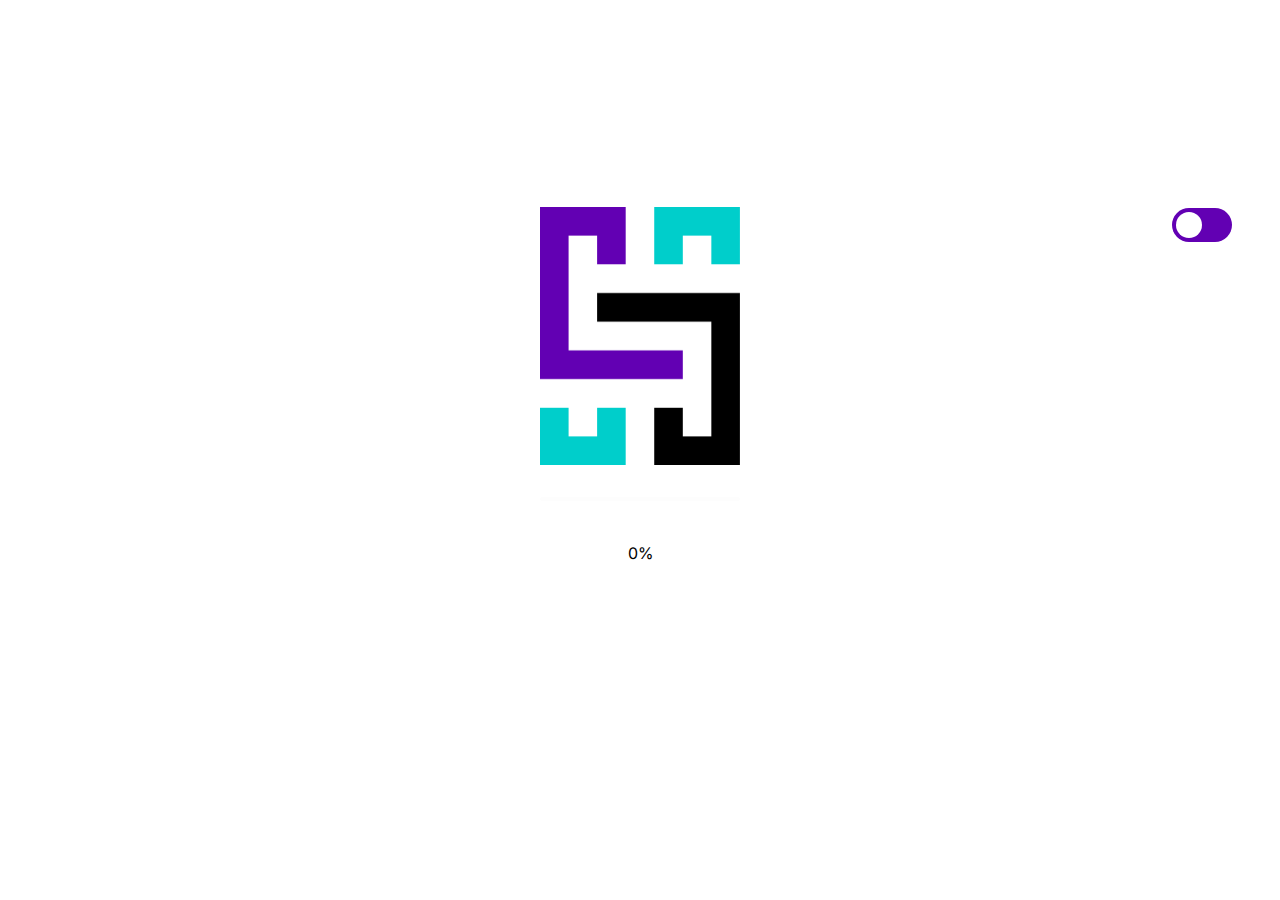
==== index.html @ 6ef41e82 "Initial commit" ====
<!DOCTYPE html>
<html lang="en">
<head>
    <meta charset="UTF-8">
    <meta name="viewport" content="width=device-width, initial-scale=1.0">
    <meta name="description" content="Hughes Creative Studio - Design. Develop. Deliver.">
    <meta name="theme-color" content="#FFFFFF">

    <!-- Favicon -->
    <link rel="icon" type="image/png" sizes="16x16" href="assets/favicon-16x16.png">
    <link rel="icon" type="image/png" sizes="32x32" href="assets/favicon-32x32.png">
    <link rel="icon" type="image/png" sizes="192x192" href="assets/android-chrome-192x192.png">
    <link rel="icon" type="image/png" sizes="512x512" href="assets/android-chrome-512x512.png">
    <link rel="apple-touch-icon" sizes="180x180" href="assets/apple-touch-icon.png">

    <!-- Fonts -->
    <link rel="preconnect" href="https://fonts.googleapis.com">
    <link rel="preconnect" href="https://fonts.gstatic.com" crossorigin>
    <link href="https://fonts.googleapis.com/css2?family=Inter:ital,wght@0,100..900;1,100..900&display=swap" rel="stylesheet">
    <link href="https://fonts.cdnfonts.com/css/modera" rel="stylesheet">
    
    <!-- Customization -->
    <link rel="stylesheet" href="css/styles.css">
    <title>Hughes Creative Studio</title>
    <script src="js/script.js" defer></script>
</head>
<body>
    <div class="theme-toggle">
        <label class="theme-switch">
            <input type="checkbox">
            <span class="slider"></span>
        </label>
    </div>
    
    <div class="loader-container">
        <div class="loader-content">
            <img src="assets/images/hcs-logos/loader-logo-light.svg" alt="Hughes Creative Studio" class="logo-light">
            <img src="assets/images/hcs-logos/loader-logo-dark.svg" alt="Hughes Creative Studio" class="logo-dark">
            <div class="progress-bar">
                <div class="progress"></div>
            </div>
            <span class="percentage">0%</span>
            <h1 class="welcome-text hidden">welcome</h1>
        </div>
    </div>
</body>
</html>
---- css/styles.css ----
@import url('https://fonts.googleapis.com/css2?family=Inter:ital,opsz,wght@0,14..32,100..900;1,14..32,100..900&display=swap');
@import url('https://fonts.cdnfonts.com/css/modera');

/* =================
   Custom Properties   
   ================= */
:root {
    /* Colors */
    --clr-primary: #6200b3;    /* Purple */
    --clr-secondary: #00cecb;  /* Turquoise */
    --clr-dark: #000000;       /* Black */
    --clr-light: #EBEBEB;      /* Light gray */
    --clr-white: #FFFFFF;      /* White */

    /* RGB versions for opacity/transparency */
    --clr-primary-rgb: 98, 0, 179;
    --clr-secondary-rgb: 0, 206, 203;
    --clr-dark-rgb: 0, 0, 0;
    --clr-light-rgb: 235, 235, 235;
    --clr-white-rgb: 255, 255, 255;

    /* Font sizes - using clamp for responsive scaling */
    --fs-900: clamp(2.5rem, 5vw + 1rem, 4rem);
    --fs-800: clamp(2rem, 4vw + 1rem, 3.5rem);
    --fs-700: clamp(1.75rem, 3vw + 1rem, 3rem);
    --fs-600: clamp(1.5rem, 2vw + 1rem, 2.5rem);
    --fs-500: 1.25rem;
    --fs-400: 1rem;
    --fs-300: 0.875rem;
    --fs-200: 0.75rem;

    /* Font families */
    --ff-primary: "Inter", sans-serif;
    --ff-secondary: "Modera", sans-serif;

    /* Spacing */
    --spacing-xs: 0.25rem;
    --spacing-sm: 0.5rem;
    --spacing-md: 1rem;
    --spacing-lg: 2rem;
    --spacing-xl: 4rem;
}

/* =================
   Reset               
   ================= */

/* Box sizing reset */
*,
*::before,
*::after {
    box-sizing: border-box;
    margin: 0;
    padding: 0;
}

/* Reset margins */
body,
h1,
h2,
h3,
h4,
h5,
h6,
p,
figure,
picture {
    margin: 0;
}

/* Reset headings and paragraph */
h1,
h2,
h3,
h4,
h5,
h6,
p {
    font-weight: 400;
}

/* Make images easier to work with */
img,
picture {
    max-width: 100%;
    display: block;
}

/* Form elements inherit fonts */
input,
button,
textarea,
select {
    font: inherit;
    border: none;
    outline: none;
}

/* Reset links */
a {
    color: inherit;
    text-decoration: none;
}

/* Reset lists */
ul,
ol {
    list-style: none;
    padding: 0;
    margin: 0;
}

/* Base body styles */
body {
    font-family: var(--ff-primary);
    font-size: var(--fs-400);
    line-height: 1.5;
    min-height: 100vh;
    background-color: var(--clr-dark);
    color: var(--clr-white);
    overflow-x: hidden;
}

/* Accessibility - Reduce motion */
@media (prefers-reduced-motion: reduce) {
    *,
    *::before,
    *::after {
        animation-duration: 0.01ms !important;
        animation-iteration-count: 1 !important;
        transition-duration: 0.01ms !important;
        scroll-behavior: auto !important;
    }
}

/* =================
   Utility Classes     
   ================= */

/* Display utilities */
.d-block { display: block; }
.d-none { display: none; }
.d-flex { display: flex; }
.d-grid { display: grid; }

/* Flex utilities */
.flex {
    display: flex;
    gap: var(--gap, 1rem);
}

.flex-column { flex-direction: column; }
.items-center { align-items: center; }
.justify-center { justify-content: center; }

/* Grid utilities */
.grid {
    display: grid;
    gap: var(--gap, 1rem);
}

/* Container */
.container {
    width: 90%;
    max-width: 1200px;
    margin-inline: auto;
    padding-inline: 2em;
}

/* Text alignment */
.text-center { text-align: center; }
.text-left { text-align: left; }
.text-right { text-align: right; }

/* Text transform */
.uppercase { text-transform: uppercase; }
.lowercase { text-transform: lowercase; }
.capitalize { text-transform: capitalize; }

/* Visibility */
.hidden {
    opacity: 0;
    visibility: hidden;
}

.visible {
    opacity: 1;
    visibility: visible;
}

/* Screen reader only */
.sr-only {
    position: absolute;
    width: 1px;
    height: 1px;
    padding: 0;
    margin: -1px;
    overflow: hidden;
    clip: rect(0, 0, 0, 0);
    white-space: nowrap;
    border: 0;
}

/* Typography utilities */
.ff-primary { font-family: var(--ff-primary); }
.ff-secondary { font-family: var(--ff-secondary); }

.fs-900 { font-size: var(--fs-900); }
.fs-800 { font-size: var(--fs-800); }
.fs-700 { font-size: var(--fs-700); }
.fs-600 { font-size: var(--fs-600); }
.fs-500 { font-size: var(--fs-500); }
.fs-400 { font-size: var(--fs-400); }
.fs-300 { font-size: var(--fs-300); }
.fs-200 { font-size: var(--fs-200); }

/* Color utilities */
.text-primary { color: var(--clr-primary); }
.text-secondary { color: var(--clr-secondary); }
.text-dark { color: var(--clr-dark); }
.text-light { color: var(--clr-light); }
.text-white { color: var(--clr-white); }

.bg-primary { background-color: var(--clr-primary); }
.bg-secondary { background-color: var(--clr-secondary); }
.bg-dark { background-color: var(--clr-dark); }
.bg-light { background-color: var(--clr-light); }
.bg-white { background-color: var(--clr-white); }

/* Spacing utilities */
.m-1 { margin: var(--spacing-md); }
.m-2 { margin: var(--spacing-lg); }
.m-3 { margin: var(--spacing-xl); }

.p-1 { padding: var(--spacing-md); }
.p-2 { padding: var(--spacing-lg); }
.p-3 { padding: var(--spacing-xl); }

/* Transition utilities */
.transition-all {
    transition: all 0.3s ease;
}

.transition-opacity {
    transition: opacity 0.3s ease;
}

.transition-transform {
    transition: transform 0.3s ease;
}


/* =================
   Theme Toggle     
   ================= */
.theme-toggle {
    position: fixed;
    top: 13rem;
    right: 3rem;
    z-index: 999;
}

/* Toggle switch base */
.theme-switch {
    position: relative;
    display: inline-block;
    width: 60px;
    height: 34px;
}

/* Hide default HTML checkbox */
.theme-switch input {
    opacity: 0;
    width: 0;
    height: 0;
}

/* The slider */
.slider {
    position: absolute;
    cursor: pointer;
    top: 0;
    left: 0;
    right: 0;
    bottom: 0;
    background-color: var(--clr-primary);
    transition: .4s;
    border-radius: 34px;
}

.slider:before {
    position: absolute;
    content: "";
    height: 26px;
    width: 26px;
    left: 4px;
    bottom: 4px;
    background-color: var(--clr-white);
    transition: .4s;
    border-radius: 50%;
}

/* Checked state */
input:checked + .slider {
    background-color: var(--clr-secondary);
}

input:checked + .slider:before {
    transform: translateX(26px);
}

/* Focus styles */
input:focus + .slider {
    box-shadow: 0 0 1px var(--clr-secondary);
}

/* Base theme styles - override system preferences */
body {
    background-color: var(--clr-dark);
    color: var(--clr-white);
    transition: background-color 0.3s ease, color 0.3s ease;
}

body.light-theme {
    background-color: var(--clr-white) !important;
    color: var(--clr-dark) !important;
}

/* Initial logo states */
.logo-light {
    display: none;
}

.logo-dark {
    display: block;
}


/* Responsive adjustments */
@media (max-width: 768px) {
    .theme-toggle {
        top: 1rem;
        right: 1rem;
    }
}


/* =================
   Loader Styles     
   ================= */
.loader-container {
    min-height: 100vh;
    min-width: 100vw;
    display: flex;
    justify-content: center;
    align-items: center;
    padding: 2rem;
}

.loader-content {
    display: flex;
    flex-direction: column;
    align-items: center;
    gap: 2rem;
    max-width: 1440px;
    width: 100%;
    padding: 4rem;
    transition: opacity 0.5s ease-out;
    text-align: center;
}

.loader-content.fade-out {
    opacity: 0;
}

/* Logo animation */
.loader-content img {
    width: 25rem;
    height: auto;
    max-width: 200px;
    animation: pulse 2s infinite ease-in-out;
}

/* Progress bar styles and animation */
.progress-bar {
    width: 200px;
    height: 4px;
    background: rgba(var(--clr-light-rgb), 0.1);
    border-radius: 2px;
    overflow: hidden;
    margin: 0 auto;
}

.progress {
    width: 0%;
    height: 100%;
    background: linear-gradient(90deg,
            var(--clr-primary),
            var(--clr-secondary));
    background-size: 200% 100%;
    animation: gradient 2s linear infinite;
}

.percentage {
    display: block;
    text-align: center;
    margin-top: 0.5rem;
}

/* Welcome text animation */
.welcome-text {
    opacity: 0;
    transition: opacity 3s ease;
    font-family: var(--ff-secondary);
    font-size: var(--fs-900);
    letter-spacing: 1rem;
    text-align: center;
    background: linear-gradient(90deg, var(--clr-primary), var(--clr-secondary));
    -webkit-background-clip: text;
    background-clip: text;
    -webkit-text-fill-color: transparent;
    display: block;
    margin: 0 auto;
}

.welcome-text.show {
    opacity: 1;
}

/* Animation keyframes */
@keyframes pulse {
    0% { transform: scale(1); }
    50% { transform: scale(1.05); }
    100% { transform: scale(1); }
}

@keyframes gradient {
    0% { background-position: 200% 0; }
    100% { background-position: -200% 0; }
}


/* =================
   Media Queries     
   ================= */

/* Dark/Light mode */
@media (prefers-color-scheme: dark) {
    .logo-light { display: none; }
    .logo-dark { display: block; }
}

@media (prefers-color-scheme: light) {
    .logo-light { display: block; }
    .logo-dark { display: none; }
}

/* Responsive adjustments */
@media (max-width: 768px) {
    .loader-content {
        padding: 2rem;
        gap: 1.5rem;
    }

    .progress-bar {
        width: 80%;
        max-width: 200px;
    }

    .welcome-text {
        font-size: var(--fs-900);
        letter-spacing: 0.5rem;
        /* Reduced letter spacing for mobile */
    }
}


/* =================
   Header Styles     
   ================= */
header {
    display: flex;
    justify-content: space-between;
    align-items: center;
    padding: 1.5rem 0rem .5rem;
    background-color: var(--clr-dark);
    color: var(--clr-white);
    border-bottom: 2px solid var(--clr-white);
    position: fixed;
    top: 0;
    left: 3rem;
    right: 3rem;
    z-index: 1001;
    transition: background-color 0.3s ease;
}

/* Logo container */
header > div:first-child {
    display: flex;
    align-items: center;
    gap: 1rem;
}

header img {
    height: 2.5rem;
    width: auto;
}

/* Style the logo link */
header > div:first-child > a:first-child {
    display: flex;
    align-items: center;
    height: 2.5rem; /* Match the original logo height */
}

header > div:first-child > a:first-child img {
    height: 100%;
    width: auto;
    transition: transform 0.3s ease;
}

/* Add hover effect for logo */
header > div:first-child > a:first-child:hover img {
    transform: scale(1.3);
}

header > div:first-child a {
    font-family: var(--ff-secondary);
    font-size: var(--fs-600);
    text-transform: uppercase;
    letter-spacing: 0.1em;
    color: var(--clr-white);
    transition: color 0.3s ease;
}

/* Navigation */
nav ul {
    display: flex;
    gap: 3rem;
    align-items: center;
    font-weight: 300;
}

nav a {
    font-family: var(--ff-primary);
    font-size: var(--fs-500);
    color: var(--clr-white);
    text-decoration: none;
    transition: color 0.3s ease, transform 0.5s ease;
    display: block;
}

/* Light theme header link color */
body.light-theme header > div:first-child a {
    color: var(--clr-dark);
}

/* Hover effect for both themes */
header > div:first-child a:hover,
body.light-theme header > div:first-child a:hover {
    color: var(--clr-secondary);
}

body.light-theme nav a {
    color: var(--clr-dark);
}

nav a:hover,
body.light-theme nav a:hover {
    color: var(--clr-secondary);
    transform: scale(1.3);
}

/* Contact button */
.btn-primary {
    background-color: var(--clr-primary);
    color: var(--clr-white);
    padding: 0.75rem 2rem;
    border-radius: 2rem;
    text-transform: uppercase;
    font-size: var(--fs-300);
    letter-spacing: 0.1em;
    border: none;
    cursor: pointer;
    transition: background-color 0.3s ease;
    white-space: nowrap;
}

.btn-primary:hover {
    background-color: var(--clr-secondary);
}

/* Mobile menu button - hidden by default */
.mobile-menu-btn {
    display: none;
    background: none;
    border: none;
    color: var(--clr-white);
    cursor: pointer;
    padding: 0.5rem;
    z-index: 1002;
}

.mobile-menu-btn span {
    display: block;
    width: 24px;
    height: 2px;
    background-color: var(--clr-white);
    margin: 5px 0;
    transition: 0.3s;
}

/* Tablet styles - 1024px and below */
@media (max-width: 1024px) {
    header {
        left: 1.5rem;
        right: 1.5rem;
        padding: 1rem 0;
    }

    nav ul {
        gap: 2rem;
        margin-right: 3rem;
    }

    nav a {
        font-size: var(--fs-400);
    }

    .btn-primary {
        padding: 0.6rem 1.5rem;
    }

    header > div:first-child a {
        font-size: var(--fs-500);
    }
}

/* Mobile styles - 768px and below */
@media (max-width: 768px) {
    header {
        left: 1rem;
        right: 1rem;
        padding: 0.75rem 0;
    }

    /* Show mobile menu button */
    .mobile-menu-btn {
        display: block;
    }

    header > div:first-child > a:first-child {
        height: 2.2rem;
    }
    
    /* Hide the text link but keep the logo link */
    header > div:first-child > a:last-child {
        display: none;
    }


    /* Mobile navigation styles */
    nav {
        position: fixed;
        top: 0;
        right: -100%;
        width: 80%;
        max-width: 300px;
        height: 100vh;
        background-color: var(--clr-dark);
        padding: 5rem 2rem;
        transition: right 0.3s ease;
        border-left: 4px solid var(--clr-primary);
        box-shadow: -5px 0 15px rgba(0, 0, 0, 0.1);
    }

    nav.active {
        right: 0;
    }

    nav ul {
        flex-direction: column;
        gap: 2rem;
        align-items: flex-start;
        margin-right: 0; /* Remove horizontal margin in mobile view */
        margin-bottom: 3rem; /* Add space below nav links in mobile menu */
    }

    nav a {
        font-size: var(--fs-500);
        width: 100%;
        padding: 0.5rem 0;
    }

    /* Adjust contact button */
    .btn-primary {
        padding: 0.5rem 1.25rem;
        font-size: var(--fs-200);
    }

    /* Mobile menu button active state */
    .mobile-menu-btn.active span:nth-child(1) {
        transform: rotate(45deg) translate(5px, 5px);
    }

    .mobile-menu-btn.active span:nth-child(2) {
        opacity: 0;
    }

    .mobile-menu-btn.active span:nth-child(3) {
        transform: rotate(-45deg) translate(7px, -7px);
    }
}

/* Small mobile styles - 480px and below */
@media (max-width: 480px) {
    header {
        left: 0.5rem;
        right: 0.5rem;
        padding: 0.5rem 0;
    }

    header > div:first-child > a:first-child {
        height: 2rem;
    }

    header img {
        height: 2rem;
    }

    .btn-primary {
        padding: 0.4rem 1rem;
        font-size: var(--fs-200);
    }

    nav {
        width: 100%;
        max-width: none;
    }
}

/* Theme-specific styles */
body.light-theme header {
    background-color: var(--clr-white);
    border-bottom-color: var(--clr-dark);
}

body.light-theme .mobile-menu-btn span {
    background-color: var(--clr-dark);
}

body.light-theme nav {
    background-color: var(--clr-white);
}

/* Overlay for mobile menu */
.nav-overlay {
    display: none;
    position: fixed;
    top: 0;
    left: 0;
    width: 100%;
    height: 100%;
    background-color: rgba(0, 0, 0, 0.5);
    z-index: 1000;
    opacity: 0;
    transition: opacity 0.3s ease;
}

.nav-overlay.active {
    display: block;
    opacity: 1;
}

/* Light theme modifications */
body.light-theme header {
    background-color: var(--clr-white);
    color: var(--clr-dark);
    border-bottom: 2px solid var(--clr-dark);
}

body.light-theme header p,
body.light-theme nav a {
    color: var(--clr-dark);
}


/* Logo visibility based on theme */
.logo-light {
    display: none;
}

body.light-theme .logo-light {
    display: block;
}

body.light-theme .logo-dark {
    display: none;
}

/* Responsive styles */
@media (max-width: 768px) {
    header {
        padding: 1rem;
    }

    nav ul {
        gap: 1rem;
    }

    .btn-primary {
        padding: 0.5rem 1.5rem;
    }
}


/* =================
   Date and Time     
   ================= */ 
.date-time {
    position: fixed;
    top: 6.8rem;
    right: 3rem;
    display: flex;
    align-items: center;
    gap: 1rem;
    padding: 0.75rem 1.5rem;
    background-color: var(--clr-primary);
    border-radius: 2rem;
    z-index: 1000;
}

.day {
    font-family: var(--ff-primary);
    font-size: var(--fs-600);
    font-weight: 700;
    color: var(--clr-white);
}

.date-details {
    display: flex;
    flex-direction: column;
    align-items: flex-start;
}

.month {
    font-family: var(--ff-primary);
    font-size: var(--fs-300);
    font-weight: 500;
    color: var(--clr-white);
}

.time {
    font-family: var(--ff-primary);
    font-size: var(--fs-200);
    color: var(--clr-white);
    opacity: 0.8;
}

/* Tablet adjustments */
@media (max-width: 1024px) {
    .date-time {
        top: 7rem;
        right: 1.5rem;
        padding: 0.6rem 1.25rem;
    }
    
    .day {
        font-size: var(--fs-500);
    }
    
    .month {
        font-size: var(--fs-200);
    }
    
    .time {
        font-size: var(--fs-200);
    }
}

/* Hide on mobile devices */
@media (max-width: 768px) {
    .date-time {
        display: none;
    }
}


/* =================
   Description     
   ================= */
.description {
    position: fixed;
    top: 6.3rem;
    left: 3rem;
    text-transform: uppercase;
}

/* Tablet adjustments */
@media (max-width: 1024px) {
    .description {
        top: 5.8rem;
        left: 1.5rem;
    }
}

/* Mobile adjustments */
@media (max-width: 768px) {
    .description {
        top: 5rem;
        left: 1rem;
        font-size: 0.9rem;
    }
    
    .date-time {
        top: 7rem;
    }
}

/* Small mobile adjustments */
@media (max-width: 480px) {
    .description {
        top: 5rem;
        left: 0.5rem;
        font-size: 0.85rem;
    }
}


/* =================
   Home Page     
   ================= */
main {
    min-height: 100vh;
    display: flex;
    flex-direction: column;
    justify-content: center;
    align-items: center;
    padding: 0 3rem;
    margin-top: 7rem;
}

.content-wrapper {
    text-align: center;
    max-width: 1200px;
    width: 100%;
    margin: 0 auto;
}

/* Logo Container Styles */
.logo-container {
    position: relative;
    width: 100%;
    height: 225px;
    margin-top: 5rem;
    margin-bottom: 5rem;
}

.logo-container img {
    position: absolute;
    left: 50%;
    top: 50%;
    transform: translate(-50%, -50%);
    max-width: 800px;
    width: 100%;
    opacity: 0;
    pointer-events: none;
    display: none;
}

/* Initial states - only show devon hughes logos */
.logo-container img[alt="devon-hughes-logo-dark"] {
    display: block;
    opacity: 1;
}

.logo-container img[alt="devon-hughes-logo-light"] {
    display: block;
    opacity: 0;
}

/* Hide HCS logos initially */
.logo-container img[alt="hcs-horizontal-logo-dark"],
.logo-container img[alt="hcs-horizontal-logo-light"] {
    display: none;
    opacity: 0;
}

/* Dark theme states */
body:not(.light-theme) .logo-container img[alt="devon-hughes-logo-dark"] {
    opacity: 1;
}

body:not(.light-theme) .logo-container img[alt="devon-hughes-logo-light"] {
    opacity: 0;
}

/* Light theme states */
body.light-theme .logo-container img[alt="devon-hughes-logo-dark"] {
    opacity: 0;
}

body.light-theme .logo-container img[alt="devon-hughes-logo-light"] {
    opacity: 1;
}

/* Animation states */
.logo-container img.fade-out {
    opacity: 0 !important;
}

.logo-container img.fade-in {
    opacity: 1 !important;
}

/* Elevate Your Brand Today */
.content-wrapper h2 {
    font-family: var(--ff-primary);
    font-size: 1.5rem;
    color: var(--clr-secondary);
    letter-spacing: 0.1em;
    opacity: 0;
    transform: translateY(20px);
    animation: fadeIn 0.8s ease-out forwards 1.2s;
}

/* Available for new projects */
.availability {
    font-family: var(--ff-primary);
    font-size: var(--fs-400);
    color: var(--clr-white);
    opacity: 0;
    margin-bottom: 2rem;
    transform: translateY(20px);
    animation: fadeIn 0.8s ease-out forwards 1.4s;
}

/* Get Started Button */
.btn-get-started {
    background-color: var(--clr-secondary);
    color: var(--clr-white);
    font-family: var(--ff-primary);
    font-size: var(--fs-500);
    text-transform: uppercase;
    letter-spacing: 0.1em;
    padding: 1.25rem 3.5rem;
    border-radius: 100vmax;
    border: none;
    cursor: pointer;
    margin-bottom: 7rem;
    transition: all 0.3s ease;
    opacity: 0;
    transform: translateY(20px);
    animation: fadeIn 0.8s ease-out forwards 1.6s;
}

.btn-get-started:hover {
    background-color: var(--clr-primary);
    transform: translateY(-2px);
}

.btn-get-started:active {
    transform: translateY(0);
}

/* Light theme variations */
body.light-theme .availability {
    color: var(--clr-dark);
}

/* Animation keyframes */
@keyframes fadeIn {
    from {
        opacity: 0;
        transform: translateY(20px);
    }
    to {
        opacity: 1;
        transform: translateY(0);
    }
}

/* Responsive adjustments */
@media (max-width: 768px) {
    main {
        padding: 0 1.5rem;
        margin-top: 0;
    }

    .logo-container {
        height: 200px;
        margin-bottom: 3rem;
    }

    .logo-container img {
        max-width: 400px;
    }

    .content-wrapper h2 {
        font-size: var(--fs-500);
    }

    .btn-get-started {
        padding: 1rem 2.5rem;
        font-size: var(--fs-400);
    }
}


/* =================
   About Styles     
   ================= */
.about-container {
    padding: 8rem 3rem 3rem;
    display: grid;
    grid-template-columns: 1fr 1fr;
    gap: 4rem;
    max-width: 1440px;
    margin: 0 auto;
}

/* Left Column */
.about-text {
    padding-right: 2rem;
}

.name-title {
    font-family: var(--ff-secondary);
    font-size: var(--fs-700);
    margin-bottom: 1rem;
    display: flex;
    flex-direction: column;
}

.name-title .im {
    font-size: var(--fs-600);
    color: var(--clr-dark);
}

.name-title .name {
    line-height: 1;
}

.role-description {
    margin-bottom: 2rem;
    font-size: var(--fs-400);
    line-height: 1.6;
}

.highlight-text {
    color: var(--clr-secondary);
    font-weight: 600;
}

/* Right Column */
.profile-image {
    width: 100%;
    max-width: 500px;
    height: auto;
    border-radius: 50%;
    margin: 0 auto;
}

/* Skills Section */
.skills-section {
    margin-top: 4rem;
    margin-bottom: 10rem;
    text-align: center;
}

.skills-title {
    display: inline-block;
    background: linear-gradient(90deg, var(--clr-primary), var(--clr-secondary));
    padding: 1rem 4rem;
    border-radius: 100vmax;
    color: var(--clr-white);
    font-family: var(--ff-secondary);
    font-size: 2rem;
    margin-bottom: 4rem;
}

.skills-container {
    display: grid;
    gap: 3rem;
    max-width: 1200px;
    margin: 0 auto;
    margin-bottom: 7rem;
}

.skills-category {
    text-align: center;
}

.skills-category h3 {
    font-family: var(--ff-secondary);
    font-size: var(--fs-600);
    margin-bottom: 2rem;
    color: var(--clr-white);
}

.skills-grid {
    display: grid;
    grid-template-columns: repeat(auto-fit, minmax(80px, 1fr));
    gap: 2rem;
    justify-items: center;
}

.skill-icon {
    width: 60px;
    height: 60px;
    position: relative;
    cursor: pointer;
    transition: transform 0.3s ease;
}

.skill-icon:hover {
    transform: scale(1.7);
}

.skill-icon:not(:hover) {
    animation: bounce 0.5s cubic-bezier(0.36, 0, 0.66, -0.56);
}

@keyframes bounce {
    0% { transform: scale(1.7); }
    25% { transform: scale(0.95); }
    50% { transform: scale(1.1); }
    75% { transform: scale(0.98); }
    100% { transform: scale(1); }
}

/* Tooltip Styles */
.skill-icon .tooltip {
    position: absolute;
    bottom: 100%;
    left: 50%;
    transform: translateX(-50%);
    background-color: var(--clr-primary);
    color: var(--clr-white);
    padding: 0.5rem 1rem;
    border-radius: 4px;
    font-size: var(--fs-200);
    white-space: nowrap;
    opacity: 0;
    visibility: hidden;
    transition: opacity 0.3s ease, visibility 0.3s ease;
    pointer-events: none;
    z-index: 1000;
}

.skill-icon .tooltip::after {
    content: '';
    position: absolute;
    top: 100%;
    left: 50%;
    transform: translateX(-50%);
    border-width: 5px;
    border-style: solid;
    border-color: var(--clr-primary) transparent transparent transparent;
}

.skill-icon:hover .tooltip {
    opacity: 1;
    visibility: visible;
}

/* Light Theme Modifications */
body.light-theme .role-description {
    color: var(--clr-dark);
}

body.light-theme .skills-category h3 {
    color: var(--clr-dark);
}

/* Responsive Adjustments */
@media (max-width: 1024px) {
    .about-container {
        grid-template-columns: 1fr;
        gap: 2rem;
    }

    .about-text {
        padding-right: 0;
        text-align: center;
    }

    .profile-image {
        max-width: 400px;
    }
}

@media (max-width: 768px) {
    .about-container {
        padding: 8rem 1.5rem 1.5rem;
    }

    .name-title {
        font-size: var(--fs-700);
    }

    .skills-grid {
        grid-template-columns: repeat(auto-fit, minmax(60px, 1fr));
        gap: 1.5rem;
    }

    .skill-icon {
        width: 50px;
        height: 50px;
    }
}


/* =================
   Credentials Page Styles     
   ================= */
.credentials-container {
    min-height: 100vh;
    padding-top: 8rem;
    padding-inline: 3rem;
    margin-bottom: 7rem;
}

/* Header Styles */
.credentials-header {
    display: flex;
    justify-content: center;
    align-items: center;
    gap: 2rem;
    margin-bottom: 4rem;
}

.credentials-header h1 {
    font-family: var(--ff-secondary);
    font-size: var(--fs-900);
}

.credentials-icon {
    background-color: var(--clr-secondary);
    padding: 1rem;
    border-radius: 50%;
    width: 4rem;
    height: 4rem;
    display: flex;
    align-items: center;
    justify-content: center;
}

.credentials-icon img {
    width: 2.5rem;
    height: 2.5rem;
}

/* Grid Layout */
.credentials-grid {
    display: grid;
    grid-template-columns: repeat(auto-fit, minmax(300px, 1fr));
    gap: 2rem;
    max-width: 1200px;
    margin: 0 auto 4rem;
}

/* Card Styles */
.credential-card {
    padding: 1.5rem;
    border: 2px solid var(--clr-white);
    border-radius: 0.5rem;
    transition: all 0.3s ease;
    cursor: pointer;
    position: relative;
    overflow: hidden;
}

.credential-card:hover {
    transform: scale(1.05);
}

.credential-card.selected {
    background-color: rgba(98, 0, 179, 0.2);
}

.card-header {
    display: flex;
    align-items: center;
    gap: 1rem;
    margin-bottom: 1rem;
}

.card-header img {
    width: 2.5rem;
    height: 2.5rem;
}

.card-header h2 {
    font-family: var(--ff-secondary);
    font-size: var(--fs-500);
}

.card-content {
    margin-left: 4rem;
}

.degree {
    color: var(--clr-secondary);
    font-size: var(--fs-500);
    margin-bottom: 0.5rem;
}

.major {
    color: rgba(255, 255, 255, 0.7);
}

.certification-list {
    list-style: none;
    padding: 0;
}

.certification-list li {
    color: rgba(255, 255, 255, 0.7);
    margin-bottom: 0.5rem;
    position: relative;
    padding-left: 1rem;
}

.certification-list li::before {
    content: "- ";
    position: absolute;
    left: 0;
}

.gradient-line {
    height: 2px;
    width: 100%;
    margin-top: 1rem;
    background: linear-gradient(to right, var(--clr-secondary), var(--clr-primary));
    border-radius: 1rem;
}

/* Education Circle */
.education-circle {
    width: 22rem;
    height: 22rem;
    background: linear-gradient(to bottom, var(--clr-primary), var(--clr-secondary));
    border-radius: 50%;
    display: flex;
    align-items: center;
    justify-content: center;
    margin: 0 auto;
    text-align: center;
}

.education-circle h3 {
    font-size: var(--fs-600);
    font-weight: bold;
    color: var(--clr-white);
}

/* Light Theme Modifications */
body.light-theme .credential-card {
    border-color: var(--clr-dark);
}

body.light-theme .credential-card.selected {
    background-color: rgba(98, 0, 179, 0.1);
}

body.light-theme .major,
body.light-theme .certification-list li {
    color: rgba(0, 0, 0, 0.7);
}

/* Logo Visibility Based on Theme */
body.light-theme .logo-dark {
    display: none;
}

body.light-theme .logo-light {
    display: block;
}

.logo-light {
    display: none;
}

/* Responsive Design */
@media (max-width: 768px) {
    .credentials-container {
        padding-top: 6rem;
        padding-inline: 1.5rem;
        margin-top: 0;
    }

    .credentials-header {
        flex-direction: column;
        text-align: center;
    }

    .credentials-header h1 {
        font-size: var(--fs-800);
    }

    .credentials-grid {
        grid-template-columns: 1fr;
    }

    .education-circle {
        width: 12rem;
        height: 12rem;
    }

    .education-circle h3 {
        font-size: var(--fs-500);
    }
}


/* =================
   Works Page Styles     
   ================= */
.works-container {
    min-height: 100vh;
    padding: 8rem 3rem 3rem;
    max-width: 1440px;
    margin: 0 auto;
    margin-bottom: 7rem;
    position: relative;
}

/* Title Styles */
.works-title {
    text-align: center;
    margin-bottom: 4rem;
    position: relative;
}

.works-title h1 {
    font-family: var(--ff-secondary);
    font-size: var(--fs-900);
    background: linear-gradient(90deg, var(--clr-primary), var(--clr-secondary));
    -webkit-background-clip: text;
    background-clip: text;
    -webkit-text-fill-color: transparent;
    opacity: 0;
    transform: translateY(-20px);
    animation: fadeInDown 0.8s ease forwards;
}

.title-gradient {
    height: 4px;
    width: 0;
    background: linear-gradient(90deg, var(--clr-primary), var(--clr-secondary));
    margin: 1rem auto 0;
    animation: expandWidth 1s ease forwards 0.8s;
}

/* Portfolio Grid */
.portfolio-grid {
    display: grid;
    grid-template-columns: 1fr 1fr;
    gap: 4rem;
    opacity: 0;
    animation: fadeIn 1s ease forwards 1s;
}

/* Section Styles */
.portfolio-section {
    padding: 2rem;
    border-radius: 1rem;
    background-color: rgba(var(--clr-primary-rgb), 0.1);
    transition: transform 0.3s ease;
}

.section-title {
    font-family: var(--ff-secondary);
    font-size: var(--fs-700);
    color: var(--clr-secondary);
    text-align: center;
    margin-bottom: 2rem;
    position: relative;
    padding-bottom: 1rem;
}

.section-title::after {
    content: '';
    position: absolute;
    bottom: 0;
    left: 50%;
    transform: translateX(-50%);
    width: 50%;
    height: 2px;
    background: linear-gradient(90deg, var(--clr-primary), var(--clr-secondary));
}

/* Project Links */
.project-links {
    display: flex;
    flex-direction: column;
    gap: 1.5rem;
}

.project-link {
    position: relative;
    padding: 1rem 2rem;
    color: var(--clr-white);
    text-decoration: none;
    font-family: var(--ff-primary);
    font-size: var(--fs-500);
    overflow: hidden;
    transition: all 0.3s ease;
}

.project-link span {
    position: relative;
    z-index: 2;
    transition: transform 0.3s ease;
}

.link-hover-effect {
    position: absolute;
    top: 0;
    left: -100%;
    width: 100%;
    height: 100%;
    background: linear-gradient(90deg, var(--clr-primary), var(--clr-secondary));
    transition: transform 0.3s ease;
    z-index: 1;
    opacity: 0.2;
    border-radius: 0.5rem;
}

.project-link:hover .link-hover-effect {
    transform: translateX(100%);
}

.project-link:hover span {
    transform: scale(1.1);
}

/* Modal Styles */
.project-modal {
    position: fixed;
    top: 0;
    left: 0;
    width: 100%;
    height: 100%;
    background-color: rgba(var(--clr-dark-rgb), 0.9);
    display: none;
    justify-content: center;
    align-items: center;
    z-index: 1000;
    opacity: 0;
    transition: opacity 0.3s ease;
}

.project-modal.active {
    display: flex;
    animation: fadeIn 0.3s ease forwards;
}

.modal-content {
    background-color: var(--clr-dark);
    border: 2px solid var(--clr-secondary);
    border-radius: 1rem;
    padding: 2rem;
    max-width: 90%;
    max-height: 90vh;
    overflow-y: auto;
    position: relative;
    transform: translateY(-50px);
    opacity: 0;
}

.project-modal.active .modal-content {
    animation: slideInUp 0.5s ease forwards;
}

.modal-close {
    position: absolute;
    top: 1rem;
    right: 1rem;
    background: none;
    border: none;
    color: var(--clr-white);
    font-size: 2rem;
    cursor: pointer;
    transition: transform 0.3s ease;
}

.modal-close:hover {
    transform: rotate(90deg);
    color: var(--clr-secondary);
}

/* Animations */
@keyframes fadeInDown {
    from {
        opacity: 0;
        transform: translateY(-20px);
    }
    to {
        opacity: 1;
        transform: translateY(0);
    }
}

@keyframes expandWidth {
    from { width: 0; }
    to { width: 200px; }
}

@keyframes fadeIn {
    from { opacity: 0; }
    to { opacity: 1; }
}

@keyframes slideInUp {
    from {
        opacity: 0;
        transform: translateY(-50px);
    }
    to {
        opacity: 1;
        transform: translateY(0);
    }
}

/* Light Theme Modifications */
body.light-theme .portfolio-section {
    background-color: rgba(var(--clr-primary-rgb), 0.05);
}

body.light-theme .project-link {
    color: var(--clr-dark);
}

/* Responsive Design */
@media (max-width: 1024px) {
    .portfolio-grid {
        grid-template-columns: 1fr;
        gap: 2rem;
    }
}

@media (max-width: 768px) {
    .works-container {
        padding: 6rem 1.5rem 1.5rem;
    }

    .works-title h1 {
        font-size: var(--fs-800);
    }

    .section-title {
        font-size: var(--fs-600);
    }

    .project-link {
        font-size: var(--fs-400);
        padding: 0.75rem 1.5rem;
    }
}


/* ===============
   Services Page Styles     
   ================= */
.services-section {
    padding: 8rem 3rem 3rem;
    max-width: 1440px;
    margin: 0 auto;
    margin-bottom: 7rem;
}

.services-section h1 {
    font-family: var(--ff-secondary);
    font-size: var(--fs-900);
    text-align: center;
    margin-bottom: 4rem;
    color: var(--clr-primary);
}

.services-grid {
    display: grid;
    grid-template-columns: repeat(auto-fit, minmax(300px, 1fr));
    gap: 2rem;
    margin: 0 auto;
}

/* Service Card Styles */
.service-card {
    position: relative;
    padding: 2rem;
    border: 2px solid var(--clr-white);
    border-radius: 0.5rem;
    display: flex;
    flex-direction: column;
    align-items: center;
    overflow: hidden;
    transition: height 0.5s ease;
    height: 300px;
}

.service-card.expanded {
    height: 650px;
}

/* Icon Styles */
.service-icon {
    width: 80px;
    height: 80px;
    margin-bottom: 1.5rem;
    transition: all 0.5s ease;
}

.service-icon img {
    width: 100%;
    height: 100%;
}

.service-card.expanded .service-icon {
    transform: translateY(-100%);
    opacity: 0;
}

/* Icon visibility based on theme */
.icon-light {
    display: none;
}

body.light-theme .icon-light {
    display: block;
}

body.light-theme .icon-dark {
    display: none;
}

/* Title Styles */
.service-title {
    font-family: var(--ff-secondary);
    font-size: var(--fs-600);
    text-align: center;
    margin-bottom: 1rem;
    transition: all 0.5s ease;
}

.service-card.expanded .service-title {
    transform: translateY(-60px);
}

/* Content Styles */
.service-content {
    opacity: 0;
    transform: translateY(20px);
    transition: all 0.5s ease;
    transition-delay: 0.2s;
    pointer-events: none;
}

.service-card.expanded .service-content {
    opacity: 1;
    transform: translateY(0);
    pointer-events: auto;
}

.service-description {
    list-style-type: circle;
    padding: 0;
    margin-bottom: 2rem;
}

.service-description li {
    margin-bottom: 0.5rem;
    font-size: var(--fs-300);
    line-height: 1.4;
}

.service-price {
    text-align: center;
    font-family: var(--ff-secondary);
    font-size: var(--fs-500);
    color: var(--clr-secondary);
    margin-top: 1rem;
}

/* Button Styles */
.learn-more-btn {
    position: absolute;
    bottom: 2rem;
    left: 50%;
    transform: translateX(-50%);
    background-color: var(--clr-secondary);
    color: var(--clr-white);
    border: none;
    padding: 0.75rem 2rem;
    border-radius: 100vmax;
    font-family: var(--ff-primary);
    font-size: var(--fs-300);
    cursor: pointer;
    transition: all 0.3s ease;
}

.learn-more-btn:hover {
    background-color: var(--clr-primary);
}

/* Light Theme Modifications */
body.light-theme .service-card {
    border-color: var(--clr-dark);
}

/* Responsive Adjustments */
@media (max-width: 768px) {
    .services-section {
        padding: 6rem 1.5rem 1.5rem;
        margin-top: 0;
    }

    .service-card {
        height: 250px;
    }

    .service-card.expanded {
        height: 800px;
    }
}


/* =================
   Contact Styles     
   ================= */
.contact-main {
    padding-top: 10rem;
    width: 90%;
    max-width: 800px;
    margin: 0 auto;
    text-align: center;
    position: relative;
}

.contact-main::before,
.contact-main::after {
    content: '';
    position: absolute;
    width: 8px;
    height: 100%;
    background: linear-gradient(to bottom, var(--clr-primary), var(--clr-secondary));
    top: 0;
}

.contact-main::before {
    left: -2rem;
}

.contact-main::after {
    right: -2rem;
}

.contact-main h1 {
    font-family: var(--ff-primary);
    font-size: var(--fs-900);
    color: var(--clr-white);
    margin-bottom: 4rem;
    letter-spacing: 0.5rem;
    font-weight: 700;
}

.contact-form {
    display: flex;
    flex-direction: column;
    gap: 2rem;
    margin-bottom: 4rem;
    width: 100%;
    max-width: 600px;
    margin-inline: auto;
}

.form-group {
    display: flex;
    flex-direction: column;
    gap: 0.5rem;
    text-align: left;
}

.form-group label {
    display: flex;
    align-items: center;
    gap: 0.75rem;
    color: var(--clr-primary);
    font-family: var(--ff-primary);
    font-size: var(--fs-400);
    font-weight: 700;
}

.form-group label img {
    width: 1.5rem;
    height: 1.5rem;
}

.form-group input,
.form-group textarea {
    width: 100%;
    padding: 1rem;
    background: transparent;
    border: 2px solid var(--clr-white);
    border-radius: 4px;
    color: var(--clr-white);
    font-family: var(--ff-primary);
    font-size: var(--fs-400);
}

.form-group textarea {
    height: 150px;
    resize: vertical;
}

.submit-btn {
    background-color: var(--clr-primary);
    color: var(--clr-white);
    border: 2px solid var(--clr-primary);
    padding: 1rem 4rem;
    border-radius: 100vmax;
    font-family: var(--ff-primary);
    font-size: var(--fs-500);
    cursor: pointer;
    transition: all 0.3s ease;
    align-self: center;
    text-transform: uppercase;
    letter-spacing: 0.2em;
    margin-top: 2rem;
}

.submit-btn:hover {
    background-color: var(--clr-secondary);
    border-color: var(--clr-secondary);
}

.social-links {
    display: flex;
    justify-content: center;
    gap: 3rem;
    margin-top: 0rem;
    margin-bottom: 7rem;
}

.social-icon {
    width: 2.5rem;
    height: 2.5rem;
    transition: transform 0.3s ease;
    display: flex;
    align-items: center;
    justify-content: center;
}

.social-icon:hover {
    transform: scale(1.7);
}

.social-icon img {
    width: 100%;
    height: 100%;
}

/* Light theme modifications */
body.light-theme .contact-main h1 {
    color: var(--clr-dark);
}

body.light-theme .form-group input,
body.light-theme .form-group textarea {
    color: var(--clr-dark);
    border-color: var(--clr-dark);
}

body.light-theme .form-group label {
    color: var(--clr-primary);
}

body.light-theme .logo-dark {
    display: none;
}

body.light-theme .logo-light {
    display: block;
}

.logo-light {
    display: none;
}

/* Media Queries */
@media (max-width: 768px) {
    .contact-main {
        padding-top: 8rem;
        width: 95%;
    }

    .contact-main::before,
    .contact-main::after {
        display: none;
    }

    .contact-main h1 {
        font-size: var(--fs-800);
        letter-spacing: 0.25rem;
    }

    .form-group label {
        font-size: var(--fs-300);
    }

    .social-links {
        gap: 2rem;
    }

    .social-icon {
        width: 2rem;
        height: 2rem;
    }
}


/* =================
   Thank You Styles     
   ================= */
.thank-you-page {
    min-height: 100vh;
    display: flex;
    justify-content: center;
    align-items: center;
    padding: 2rem;
}

.thank-you-message {
    text-align: center;
    animation: fadeIn 0.8s ease forwards;
    width: 90%;
    max-width: 600px;
    margin-top: 7rem;
}

.thank-you-message h2 {
    font-family: var(--ff-primary);
    font-size: var(--fs-900);
    color: var(--clr-primary);
    letter-spacing: 0.25rem;
    animation: slideUp 0.8s ease forwards 0.2s;
    opacity: 0;
    transform: translateY(20px);
}

.sent-message {
    font-family: var(--ff-primary);
    font-size: var(--fs-500);
    color: var(--clr-white);
    margin-bottom: 1rem;
    animation: slideUp 0.8s ease forwards 0.4s;
    opacity: 0;
    transform: translateY(20px);
}

.reply-message {
    font-family: var(--ff-primary);
    font-size: var(--fs-500);
    color: var(--clr-secondary);
    margin-bottom: 3rem;
    animation: slideUp 0.8s ease forwards 0.6s;
    opacity: 0;
    transform: translateY(20px);
}

.paper-plane-container {
    width: 150px;
    height: 150px;
    margin: 0 auto 3rem;
    animation: fadeScale 0.8s ease forwards 0.8s;
    opacity: 0;
    transform: scale(0.8);
}

.paper-plane {
    width: 100%;
    height: 100%;
    animation: float 3s ease-in-out infinite;
}

.social-links {
    display: flex;
    justify-content: center;
    gap: 3rem;
    animation: fadeUp 0.8s ease forwards 1s;
    opacity: 0;
    transform: translateY(20px);
    margin-bottom: 7rem;
}

.social-icon {
    width: 2.5rem;
    height: 2.5rem;
    transition: transform 0.3s ease;
}

.social-icon:hover {
    transform: scale(1.7);
}

/* Animations */
@keyframes fadeIn {
    from { opacity: 0; }
    to { opacity: 1; }
}

@keyframes slideUp {
    to {
        opacity: 1;
        transform: translateY(0);
    }
}

@keyframes fadeScale {
    to {
        opacity: 1;
        transform: scale(1);
    }
}

@keyframes fadeUp {
    to {
        opacity: 1;
        transform: translateY(0);
    }
}

@keyframes float {
    0% { transform: translateY(0px); }
    50% { transform: translateY(-20px); }
    100% { transform: translateY(0px); }
}

/* Light theme modifications */
body.light-theme .sent-message {
    color: var(--clr-dark);
}

/* Media Queries */
@media (max-width: 768px) {
    .social-links {
        gap: 2rem;
    }

    .social-icon {
        width: 2rem;
        height: 2rem;
    }

    .thank-you-message h2 {
        font-size: var(--fs-800);
    }

    .sent-message {
        font-size: var(--fs-500);
    }

    .reply-message {
        font-size: var(--fs-400);
    }
}


/* =================
   Footer Styles     
   ================= */ 
footer {
    background-color: var(--clr-secondary);
    padding: 2rem 3rem;
    width: 100%;
    margin-top: auto;
    color: var(--clr-dark);
}

.footer-content {
    display: grid;
    grid-template-columns: 2fr 1fr 1fr 1fr;
    gap: 2rem;
    max-width: 1440px;
    margin: 0 auto;
}

.footer-info {
    display: flex;
    flex-direction: column;
    gap: 1.5rem;
}

.footer-logo {
    width: 200px;
    height: auto;
}

.footer-logo img {
    width: 100%;
    height: auto;
}

.footer-info p {
    font-size: var(--fs-300);
    line-height: 1.5;
}

.footer-links h3,
.footer-social h3 {
    font-family: var(--ff-primary);
    font-size: var(--fs-400);
    font-weight: 600;
    margin-bottom: 1rem;
    color: var(--clr-dark);
}

.footer-links ul,
.footer-social ul {
    display: flex;
    flex-direction: column;
    gap: 0.5rem;
}

.footer-links a,
.footer-social a {
    font-size: var(--fs-300);
    color: var(--clr-dark);
    transition: color 0.3s ease;
}

.footer-links a:hover,
.footer-social a:hover {
    color: var(--clr-primary);
}

.copyright {
    text-align: center;
    font-size: var(--fs-200);
    margin-top: 2rem;
    padding-top: 1rem;
    border-top: 2px solid rgba(0, 0, 0, 0.1);
}

/* Responsive Design */
@media (max-width: 1024px) {
    .footer-content {
        grid-template-columns: 1fr 1fr;
        gap: 2rem;
    }

    .footer-info {
        grid-column: 1 / -1;
    }
}

@media (max-width: 640px) {
    footer {
        padding: 2rem 1.5rem;
    }

    .footer-content {
        grid-template-columns: 1fr;
        gap: 2rem;
    }

    .footer-info,
    .footer-links,
    .footer-social {
        text-align: center;
    }

    .footer-links ul,
    .footer-social ul {
        align-items: center;
    }

    .footer-logo {
        margin: 0 auto; 
        display: flex;
        justify-content: center; 
    }
}


/* =================
   Privacy Policy     
   ================= */
.privacy-container {
    max-width: 1200px;
    margin: 8rem auto 7rem;
    padding: 0 3rem;
}

.privacy-header {
    text-align: center;
    margin-bottom: 4rem;
    opacity: 0;
    transform: translateY(20px);
    animation: fadeInUp 0.8s ease forwards;
}

.privacy-header h1 {
    font-family: var(--ff-secondary);
    font-size: var(--fs-900);
    color: var(--clr-secondary);
    margin-bottom: 1rem;
}

.effective-date {
    color: var(--clr-primary);
    font-size: var(--fs-500);
    font-family: var(--ff-primary);
}

.privacy-content {
    background-color: rgba(98, 0, 179, 0.1);
    padding: 3rem;
    border-radius: 1rem;
    margin-bottom: 3rem;
    opacity: 0;
    transform: translateY(20px);
    animation: fadeInUp 0.8s ease forwards 0.2s;
}

.privacy-content h2 {
    color: var(--clr-secondary);
    font-family: var(--ff-secondary);
    font-size: var(--fs-600);
    margin: 2rem 0 1rem;
}

.privacy-content h2:first-child {
    margin-top: 0;
}

.privacy-content p {
    margin-bottom: 1.5rem;
    line-height: 1.6;
    font-size: var(--fs-400);
}

.privacy-content ul {
    list-style-type: none;
    padding-left: 1.5rem;
    margin-bottom: 1.5rem;
}

.privacy-content ul li {
    margin-bottom: 0.75rem;
    position: relative;
    line-height: 1.6;
    font-size: var(--fs-400);
}

.privacy-content ul li::before {
    content: "•";
    color: var(--clr-secondary);
    position: absolute;
    left: -1.5rem;
}

.privacy-content strong {
    color: var(--clr-secondary);
    font-weight: 600;
}

.contact-info {
    background: linear-gradient(90deg, var(--clr-primary), var(--clr-secondary));
    padding: 2rem;
    border-radius: 1rem;
    margin-top: 3rem;
}

.contact-info h2 {
    color: var(--clr-white);
    margin-top: 0;
}

.contact-info p {
    margin: 0.5rem 0;
    color: var(--clr-white);
}

/* Animation keyframes */
@keyframes fadeInUp {
    from {
        opacity: 0;
        transform: translateY(20px);
    }
    to {
        opacity: 1;
        transform: translateY(0);
    }
}

/* Light theme modifications */
body.light-theme .privacy-content {
    background-color: rgba(98, 0, 179, 0.05);
}

body.light-theme .privacy-content p,
body.light-theme .privacy-content li {
    color: var(--clr-dark);
}

body.light-theme .contact-info p {
    color: var(--clr-white);
}

/* Responsive design */
@media (max-width: 1024px) {
    .privacy-container {
        padding: 0 2rem;
    }

    .privacy-header h1 {
        font-size: var(--fs-800);
    }
}

@media (max-width: 768px) {
    .privacy-container {
        padding: 0 1.5rem;
        margin-top: 6rem;
    }

    .privacy-header h1 {
        font-size: var(--fs-700);
    }

    .privacy-content {
        padding: 1.5rem;
    }

    .privacy-content h2 {
        font-size: var(--fs-500);
    }

    .privacy-content p,
    .privacy-content li {
        font-size: var(--fs-300);
    }
}

@media (max-width: 480px) {
    .privacy-container {
        padding: 0 1rem;
    }

    .privacy-content {
        padding: 1rem;
    }
}


/* ===============
   Terms of Service    
   =============== */
.terms-container {
    max-width: 1200px;
    margin: 8rem auto 7rem;
    padding: 0 3rem;
}

.terms-header {
    text-align: center;
    margin-bottom: 4rem;
    opacity: 0;
    transform: translateY(20px);
    animation: fadeInUp 0.8s ease forwards;
}

.terms-header h1 {
    font-family: var(--ff-secondary);
    font-size: var(--fs-900);
    color: var(--clr-secondary);
    margin-bottom: 1rem;
}

.effective-date {
    color: var(--clr-primary);
    font-size: var(--fs-500);
    font-family: var(--ff-primary);
}

.terms-content {
    background-color: rgba(98, 0, 179, 0.1);
    padding: 3rem;
    border-radius: 1rem;
    margin-bottom: 3rem;
    opacity: 0;
    transform: translateY(20px);
    animation: fadeInUp 0.8s ease forwards 0.2s;
}

.terms-content h2 {
    color: var(--clr-secondary);
    font-family: var(--ff-secondary);
    font-size: var(--fs-600);
    margin: 2rem 0 1rem;
}

.terms-content h2:first-child {
    margin-top: 0;
}

.terms-content p {
    margin-bottom: 1.5rem;
    line-height: 1.6;
    font-size: var(--fs-400);
}

.terms-content ul {
    list-style-type: none;
    padding-left: 1.5rem;
    margin-bottom: 1.5rem;
}

.terms-content ul li {
    margin-bottom: 0.75rem;
    position: relative;
    line-height: 1.6;
    font-size: var(--fs-400);
}

.terms-content ul li::before {
    content: "•";
    color: var(--clr-secondary);
    position: absolute;
    left: -1.5rem;
}

.terms-content strong {
    color: var(--clr-secondary);
    font-weight: 600;
}

.contact-info {
    background: linear-gradient(90deg, var(--clr-primary), var(--clr-secondary));
    padding: 2rem;
    border-radius: 1rem;
    margin-top: 3rem;
}

.contact-info h2 {
    color: var(--clr-white);
    margin-top: 0;
}

.contact-info p {
    margin: 0.5rem 0;
    color: var(--clr-white);
}

/* Animation keyframes */
@keyframes fadeInUp {
    from {
        opacity: 0;
        transform: translateY(20px);
    }
    to {
        opacity: 1;
        transform: translateY(0);
    }
}

/* Light theme modifications */
body.light-theme .terms-content {
    background-color: rgba(98, 0, 179, 0.05);
}

body.light-theme .terms-content p,
body.light-theme .terms-content li {
    color: var(--clr-dark);
}

body.light-theme .contact-info p {
    color: var(--clr-white);
}

/* Responsive design */
@media (max-width: 1024px) {
    .terms-container {
        padding: 0 2rem;
    }

    .terms-header h1 {
        font-size: var(--fs-800);
    }
}

@media (max-width: 768px) {
    .terms-container {
        padding: 0 1.5rem;
        margin-top: 6rem;
    }

    .terms-header h1 {
        font-size: var(--fs-700);
    }

    .terms-content {
        padding: 1.5rem;
    }

    .terms-content h2 {
        font-size: var(--fs-500);
    }

    .terms-content p,
    .terms-content li {
        font-size: var(--fs-300);
    }
}

@media (max-width: 480px) {
    .terms-container {
        padding: 0 1rem;
    }

    .terms-content {
        padding: 1rem;
    }
}


/* =================
   FAQs Page Styles     
   ================= */
.faqs-container {
    max-width: 1200px;
    margin: 8rem auto 7rem;
    padding: 0 3rem;
}

.faqs-header {
    text-align: center;
    margin-bottom: 4rem;
    opacity: 0;
    transform: translateY(20px);
    animation: fadeInUp 0.8s ease forwards;
}

.faqs-header h1 {
    font-family: var(--ff-secondary);
    font-size: var(--fs-900);
    color: var(--clr-secondary);
    margin-bottom: 1rem;
}

.last-updated {
    color: var(--clr-primary);
    font-size: var(--fs-500);
    font-family: var(--ff-primary);
}

.faqs-content {
    background-color: rgba(98, 0, 179, 0.1);
    padding: 3rem;
    border-radius: 1rem;
    margin-bottom: 3rem;
    opacity: 0;
    transform: translateY(20px);
    animation: fadeInUp 0.8s ease forwards 0.2s;
}

.faq-section {
    margin-bottom: 3rem;
}

.faq-section h2 {
    color: var(--clr-secondary);
    font-family: var(--ff-secondary);
    font-size: var(--fs-600);
    margin: 2rem 0 1rem;
}

.faq-section h2:first-child {
    margin-top: 0;
}

.faq-item {
    margin-bottom: 2rem;
    padding: 1.5rem;
    background-color: rgba(98, 0, 179, 0.05);
    border-radius: 0.5rem;
    transition: transform 0.3s ease, background-color 0.3s ease;
}

.faq-item:hover {
    transform: translateX(10px);
    background-color: rgba(98, 0, 179, 0.1);
}

.faq-item h3 {
    color: var(--clr-primary);
    font-family: var(--ff-secondary);
    font-size: var(--fs-500);
    margin-bottom: 1rem;
}

.faq-item p {
    margin-bottom: 1.5rem;
    line-height: 1.6;
    font-size: var(--fs-400);
}

.faq-item p:last-child {
    margin-bottom: 0;
}

.contact-info {
    background: linear-gradient(90deg, var(--clr-primary), var(--clr-secondary));
    padding: 2rem;
    border-radius: 1rem;
    margin-top: 3rem;
}

.contact-info h2 {
    color: var(--clr-white);
    margin-top: 0;
}

.contact-info p {
    margin: 0.5rem 0;
    color: var(--clr-white);
}

/* Animation keyframes */
@keyframes fadeInUp {
    from {
        opacity: 0;
        transform: translateY(20px);
    }
    to {
        opacity: 1;
        transform: translateY(0);
    }
}

/* Light theme modifications */
body.light-theme .faqs-content {
    background-color: rgba(98, 0, 179, 0.05);
}

body.light-theme .faq-item {
    background-color: rgba(98, 0, 179, 0.03);
}

body.light-theme .faq-item:hover {
    background-color: rgba(98, 0, 179, 0.07);
}

body.light-theme .faq-item p {
    color: var(--clr-dark);
}

body.light-theme .contact-info p {
    color: var(--clr-white);
}

/* Responsive design */
@media (max-width: 1024px) {
    .faqs-container {
        padding: 0 2rem;
    }

    .faqs-header h1 {
        font-size: var(--fs-800);
    }
}

@media (max-width: 768px) {
    .faqs-container {
        padding: 0 1.5rem;
        margin-top: 6rem;
    }

    .faqs-header h1 {
        font-size: var(--fs-700);
    }

    .faqs-content {
        padding: 1.5rem;
    }

    .faq-section h2 {
        font-size: var(--fs-500);
    }

    .faq-item {
        padding: 1rem;
    }

    .faq-item h3 {
        font-size: var(--fs-400);
    }

    .faq-item p {
        font-size: var(--fs-300);
    }
}

@media (max-width: 480px) {
    .faqs-container {
        padding: 0 1rem;
    }

    .faqs-content {
        padding: 1rem;
    }
}


/* =================
   Pricing Page Styles     
   ================= */
.pricing-container {
    max-width: 1200px;
    margin: 8rem auto 7rem;
    padding: 0 3rem;
}

.pricing-header {
    text-align: center;
    margin-bottom: 4rem;
    opacity: 0;
    transform: translateY(20px);
    animation: fadeInUp 0.8s ease forwards;
}

.pricing-header h1 {
    font-family: var(--ff-secondary);
    font-size: var(--fs-900);
    color: var(--clr-secondary);
    margin-bottom: 1rem;
}

.title-gradient {
    height: 4px;
    width: 0;
    background: linear-gradient(90deg, var(--clr-primary), var(--clr-secondary));
    margin: 1rem auto 2rem;
    animation: expandWidth 1s ease forwards 0.8s;
}

.intro-text {
    max-width: 800px;
    margin: 0 auto;
    font-size: var(--fs-500);
    line-height: 1.6;
    color: var(--clr-white);
}

.pricing-content {
    background-color: rgba(98, 0, 179, 0.1);
    padding: 3rem;
    border-radius: 1rem;
    margin-bottom: 3rem;
    opacity: 0;
    transform: translateY(20px);
    animation: fadeInUp 0.8s ease forwards 0.2s;
}

.pricing-grid {
    display: grid;
    gap: 3rem;
}

.pricing-section {
    margin-bottom: 2rem;
    padding: 2rem;
    background-color: rgba(98, 0, 179, 0.05);
    border-radius: 1rem;
    transition: transform 0.3s ease, background-color 0.3s ease;
}

.pricing-section:hover {
    transform: translateY(-10px);
    background-color: rgba(98, 0, 179, 0.1);
}

.pricing-section h2 {
    color: var(--clr-secondary);
    font-family: var(--ff-secondary);
    font-size: var(--fs-600);
    margin-bottom: 1.5rem;
    padding-bottom: 1rem;
    border-bottom: 2px solid rgba(98, 0, 179, 0.2);
}

.rate-info {
    display: flex;
    flex-wrap: wrap;
    gap: 2rem;
    margin-bottom: 1.5rem;
}

.rate-block {
    flex: 1;
    min-width: 200px;
}

.rate-block h3 {
    color: var(--clr-primary);
    font-size: var(--fs-400);
    margin-bottom: 0.5rem;
}

.rate-block p {
    color: var(--clr-secondary);
    font-size: var(--fs-500);
    font-weight: 600;
}

.included-list {
    margin-top: 1.5rem;
}

.included-list h3 {
    color: var(--clr-primary);
    font-size: var(--fs-500);
    margin-bottom: 1rem;
}

.included-list ul {
    display: grid;
    grid-template-columns: repeat(auto-fit, minmax(250px, 1fr));
    gap: 1rem;
}

.included-list li {
    color: var(--clr-white);
    font-size: var(--fs-400);
    line-height: 1.6;
    position: relative;
    padding-left: 1.5rem;
}

.included-list li::before {
    content: "•";
    color: var(--clr-secondary);
    position: absolute;
    left: 0;
}

.pricing-models {
    margin-top: 4rem;
    padding: 2rem;
    background: linear-gradient(135deg, rgba(98, 0, 179, 0.1), rgba(0, 206, 203, 0.1));
    border-radius: 1rem;
}

.pricing-models h2 {
    color: var(--clr-secondary);
    font-family: var(--ff-secondary);
    font-size: var(--fs-600);
    margin-bottom: 1.5rem;
    text-align: center;
}

.model-list {
    display: grid;
    grid-template-columns: repeat(auto-fit, minmax(250px, 1fr));
    gap: 2rem;
    margin-bottom: 2rem;
}

.model-item {
    display: flex;
    align-items: flex-start;
    gap: 1rem;
}

.model-item span {
    color: var(--clr-secondary);
    font-size: var(--fs-400);
    font-weight: 600;
}

.model-item p {
    color: var(--clr-white);
    font-size: var(--fs-400);
    line-height: 1.6;
}

.contact-info {
    background: linear-gradient(90deg, var(--clr-primary), var(--clr-secondary));
    padding: 2rem;
    border-radius: 1rem;
    margin-top: 3rem;
    text-align: center;
}

.contact-info h2 {
    color: var(--clr-white);
    margin-top: 0;
    border-bottom: none;
}

.contact-info p {
    margin: 0.5rem 0;
    color: var(--clr-white);
}

/* Animation keyframes */
@keyframes fadeInUp {
    from {
        opacity: 0;
        transform: translateY(20px);
    }
    to {
        opacity: 1;
        transform: translateY(0);
    }
}

@keyframes expandWidth {
    from { width: 0; }
    to { width: 200px; }
}

/* Light theme modifications */
body.light-theme .intro-text,
body.light-theme .included-list li,
body.light-theme .model-item p {
    color: var(--clr-dark);
}

body.light-theme .pricing-content {
    background-color: rgba(98, 0, 179, 0.05);
}

body.light-theme .pricing-section {
    background-color: rgba(98, 0, 179, 0.03);
}

body.light-theme .pricing-section:hover {
    background-color: rgba(98, 0, 179, 0.07);
}

/* Responsive design */
@media (max-width: 1024px) {
    .pricing-container {
        padding: 0 2rem;
    }

    .pricing-header h1 {
        font-size: var(--fs-800);
    }

    .intro-text {
        font-size: var(--fs-400);
    }
}

@media (max-width: 768px) {
    .pricing-container {
        padding: 0 1.5rem;
        margin-top: 6rem;
    }

    .pricing-header h1 {
        font-size: var(--fs-700);
    }

    .pricing-content {
        padding: 1.5rem;
    }

    .pricing-section {
        padding: 1.5rem;
    }

    .pricing-section h2 {
        font-size: var(--fs-500);
    }

    .rate-block {
        min-width: 100%;
    }

    .included-list ul {
        grid-template-columns: 1fr;
    }

    .model-list {
        grid-template-columns: 1fr;
    }
}

@media (max-width: 480px) {
    .pricing-container {
        padding: 0 1rem;
    }

    .pricing-content {
        padding: 1rem;
    }

    .pricing-section {
        padding: 1rem;
    }
}


/* =================
   Mission Styles   
   ================= */
.mission-container {
    max-width: 1200px;
    margin: 8rem auto 7rem;
    padding: 0 3rem;
}

.mission-header {
    text-align: center;
    margin-bottom: 4rem;
    opacity: 0;
    transform: translateY(20px);
    animation: fadeInUp 0.8s ease forwards;
}

.mission-header h1 {
    font-family: var(--ff-secondary);
    font-size: var(--fs-900);
    color: var(--clr-secondary);
    margin-bottom: 1rem;
}

.title-gradient {
    height: 4px;
    width: 0;
    background: linear-gradient(90deg, var(--clr-primary), var(--clr-secondary));
    margin: 1rem auto 0;
    animation: expandWidth 1s ease forwards 0.8s;
}

.mission-content {
    background-color: rgba(98, 0, 179, 0.1);
    padding: 3rem;
    border-radius: 1rem;
    margin-bottom: 3rem;
    opacity: 0;
    transform: translateY(20px);
    animation: fadeInUp 0.8s ease forwards 0.2s;
}

.mission-section {
    margin-bottom: 3rem;
}

.mission-statement {
    margin-bottom: 4rem;
}

.mission-statement p {
    margin-bottom: 1.5rem;
    line-height: 1.8;
    font-size: var(--fs-400);
    color: var(--clr-white);
}

.mission-statement p:last-child {
    margin-bottom: 0;
}

.mission-values h2 {
    color: var(--clr-secondary);
    font-family: var(--ff-secondary);
    font-size: var(--fs-600);
    margin-bottom: 2rem;
    text-align: center;
}

.values-grid {
    display: grid;
    grid-template-columns: repeat(auto-fit, minmax(250px, 1fr));
    gap: 2rem;
}

.value-item {
    padding: 1.5rem;
    background-color: rgba(98, 0, 179, 0.05);
    border-radius: 0.5rem;
    transition: transform 0.3s ease, background-color 0.3s ease;
}

.value-item:hover {
    transform: translateY(-10px);
    background-color: rgba(98, 0, 179, 0.1);
}

.value-item h3 {
    color: var(--clr-primary);
    font-family: var(--ff-secondary);
    font-size: var(--fs-500);
    margin-bottom: 1rem;
}

.value-item p {
    line-height: 1.6;
    font-size: var(--fs-400);
    color: var(--clr-white);
}

.contact-info {
    background: linear-gradient(90deg, var(--clr-primary), var(--clr-secondary));
    padding: 2rem;
    border-radius: 1rem;
    margin-top: 3rem;
}

.contact-info h2 {
    color: var(--clr-white);
    margin-top: 0;
}

.contact-info p {
    margin: 0.5rem 0;
    color: var(--clr-white);
}

/* Animation keyframes */
@keyframes fadeInUp {
    from {
        opacity: 0;
        transform: translateY(20px);
    }
    to {
        opacity: 1;
        transform: translateY(0);
    }
}

@keyframes expandWidth {
    from { width: 0; }
    to { width: 200px; }
}

/* Light theme modifications */
body.light-theme .mission-content {
    background-color: rgba(98, 0, 179, 0.05);
}

body.light-theme .value-item {
    background-color: rgba(98, 0, 179, 0.03);
}

body.light-theme .value-item:hover {
    background-color: rgba(98, 0, 179, 0.07);
}

body.light-theme .mission-statement p,
body.light-theme .value-item p {
    color: var(--clr-dark);
}

body.light-theme .contact-info p {
    color: var(--clr-white);
}

/* Responsive design */
@media (max-width: 1024px) {
    .mission-container {
        padding: 0 2rem;
    }

    .mission-header h1 {
        font-size: var(--fs-800);
    }
}

@media (max-width: 768px) {
    .mission-container {
        padding: 0 1.5rem;
        margin-top: 6rem;
    }

    .mission-header h1 {
        font-size: var(--fs-700);
    }

    .mission-content {
        padding: 1.5rem;
    }

    .values-grid {
        grid-template-columns: 1fr;
    }

    .value-item {
        padding: 1rem;
    }

    .value-item h3 {
        font-size: var(--fs-400);
    }

    .mission-statement p,
    .value-item p {
        font-size: var(--fs-300);
    }
}


/* =================
   Resources Page Styles     
   ================= */
.resources-container {
    max-width: 1200px;
    margin: 8rem auto 7rem;
    padding: 0 3rem;
}

.resources-header {
    text-align: center;
    margin-bottom: 4rem;
    opacity: 0;
    transform: translateY(20px);
    animation: fadeInUp 0.8s ease forwards;
}

.resources-header h1 {
    font-family: var(--ff-secondary);
    font-size: var(--fs-900);
    color: var(--clr-secondary);
    margin-bottom: 1rem;
}

.title-gradient {
    height: 4px;
    width: 0;
    background: linear-gradient(90deg, var(--clr-primary), var(--clr-secondary));
    margin: 1rem auto 2rem;
    animation: expandWidth 1s ease forwards 0.8s;
}

.intro-text {
    max-width: 800px;
    margin: 0 auto;
    font-size: var(--fs-500);
    line-height: 1.6;
    color: var(--clr-white);
}

.resources-content {
    background-color: rgba(98, 0, 179, 0.1);
    padding: 3rem;
    border-radius: 1rem;
    margin-bottom: 3rem;
    opacity: 0;
    transform: translateY(20px);
    animation: fadeInUp 0.8s ease forwards 0.2s;
}

.resource-section {
    margin-bottom: 4rem;
}

.resource-section:last-child {
    margin-bottom: 0;
}

.resource-section h2 {
    color: var(--clr-secondary);
    font-family: var(--ff-secondary);
    font-size: var(--fs-600);
    margin-bottom: 2rem;
    padding-bottom: 1rem;
    border-bottom: 2px solid rgba(98, 0, 179, 0.2);
}

.resource-items {
    display: grid;
    grid-template-columns: repeat(auto-fit, minmax(300px, 1fr));
    gap: 2rem;
}

.resource-item {
    padding: 1.5rem;
    background-color: rgba(98, 0, 179, 0.05);
    border-radius: 0.5rem;
    transition: transform 0.3s ease, background-color 0.3s ease;
}

.resource-item:hover {
    transform: translateY(-10px);
    background-color: rgba(98, 0, 179, 0.1);
}

.resource-item h3 {
    color: var(--clr-primary);
    font-family: var(--ff-secondary);
    font-size: var(--fs-500);
    margin-bottom: 1rem;
}

.resource-item p {
    line-height: 1.6;
    font-size: var(--fs-400);
    color: var(--clr-white);
}

.contact-info {
    background: linear-gradient(90deg, var(--clr-primary), var(--clr-secondary));
    padding: 2rem;
    border-radius: 1rem;
    margin-top: 3rem;
}

.contact-info h2 {
    color: var(--clr-white);
    margin-top: 0;
    border-bottom: none;
}

.contact-info p {
    margin: 0.5rem 0;
    color: var(--clr-white);
}

/* Animation keyframes */
@keyframes fadeInUp {
    from {
        opacity: 0;
        transform: translateY(20px);
    }
    to {
        opacity: 1;
        transform: translateY(0);
    }
}

@keyframes expandWidth {
    from { width: 0; }
    to { width: 200px; }
}

/* Light theme modifications */
body.light-theme .intro-text {
    color: var(--clr-dark);
}

body.light-theme .resources-content {
    background-color: rgba(98, 0, 179, 0.05);
}

body.light-theme .resource-item {
    background-color: rgba(98, 0, 179, 0.03);
}

body.light-theme .resource-item:hover {
    background-color: rgba(98, 0, 179, 0.07);
}

body.light-theme .resource-item p {
    color: var(--clr-dark);
}

body.light-theme .contact-info p {
    color: var(--clr-white);
}

/* Responsive design */
@media (max-width: 1024px) {
    .resources-container {
        padding: 0 2rem;
    }

    .resources-header h1 {
        font-size: var(--fs-800);
    }

    .intro-text {
        font-size: var(--fs-400);
    }
}

@media (max-width: 768px) {
    .resources-container {
        padding: 0 1.5rem;
        margin-top: 6rem;
    }

    .resources-header h1 {
        font-size: var(--fs-700);
    }

    .resources-content {
        padding: 1.5rem;
    }

    .resource-section h2 {
        font-size: var(--fs-500);
    }

    .resource-items {
        grid-template-columns: 1fr;
    }

    .resource-item {
        padding: 1rem;
    }

    .resource-item h3 {
        font-size: var(--fs-400);
    }

    .resource-item p {
        font-size: var(--fs-300);
    }
}

@media (max-width: 480px) {
    .resources-container {
        padding: 0 1rem;
    }

    .resources-content {
        padding: 1rem;
    }
}
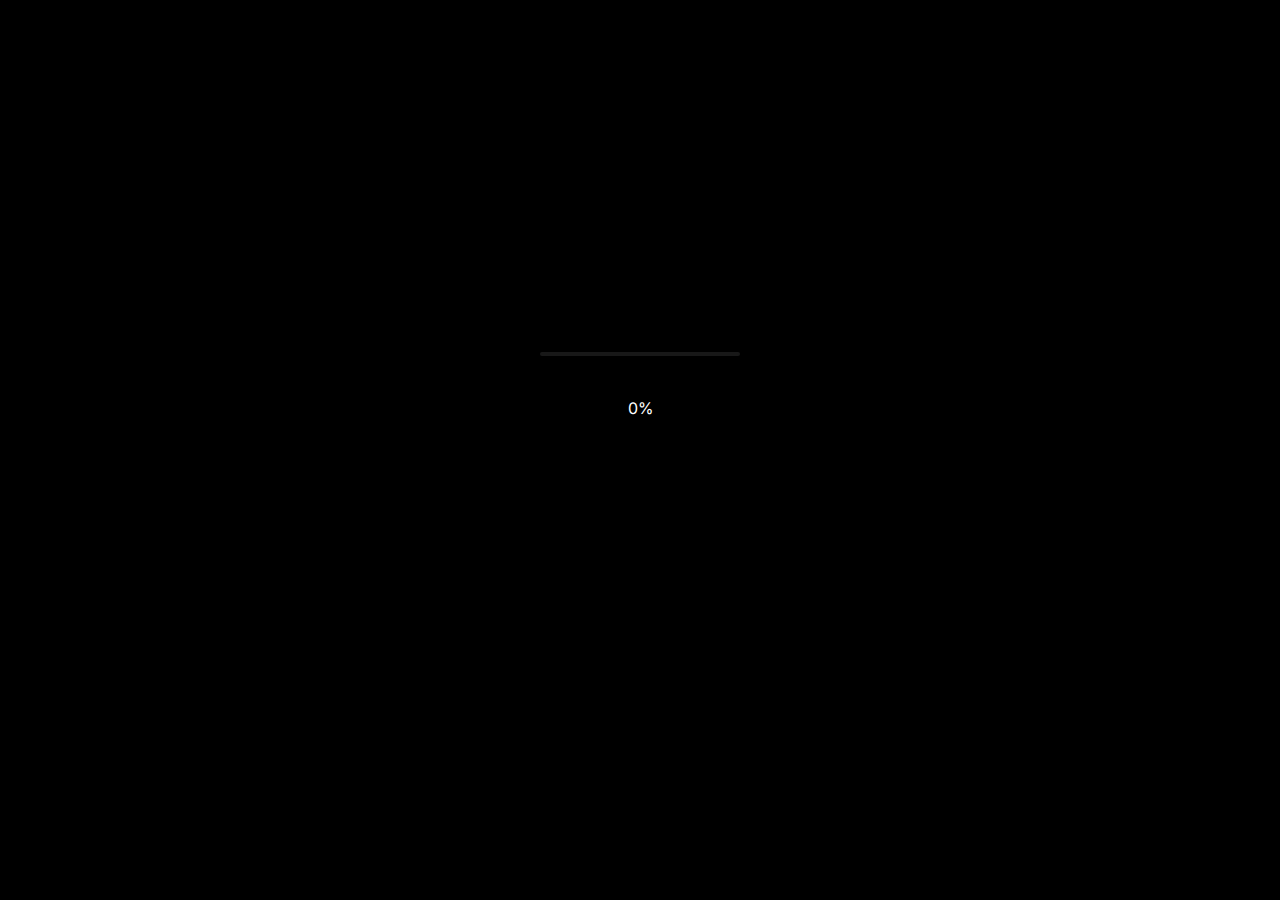
==== commit 2cf3a674: "remove theme toggle from index" ====
--- a/index.html
+++ b/index.html
@@ -25,12 +25,12 @@
     <script src="js/script.js" defer></script>
 </head>
 <body>
-    <div class="theme-toggle">
+    <!-- <div class="theme-toggle">
         <label class="theme-switch">
             <input type="checkbox">
             <span class="slider"></span>
         </label>
-    </div>
+    </div> -->
     
     <div class="loader-container">
         <div class="loader-content">
--- a/css/styles.css
+++ b/css/styles.css
@@ -1089,7 +1089,7 @@
 
     .logo-container {
         height: 200px;
-        margin-bottom: 3rem;
+        margin-bottom: 0rem;
     }
 
     .logo-container img {
@@ -1103,6 +1103,7 @@
     .btn-get-started {
         padding: 1rem 2.5rem;
         font-size: var(--fs-400);
+        margin-top: 4rem;
     }
 }
 
@@ -1691,6 +1692,28 @@
     color: var(--clr-secondary);
 }
 
+/* Modal Content Styles */
+.project-preview h2 {
+    color: var(--clr-secondary);
+    margin-bottom: 1.5rem;
+}
+
+.project-preview .project-description {
+    color: var(--clr-white);
+    margin-bottom: 2rem;
+}
+
+.project-preview .project-tech h3,
+.project-preview .project-features h3 {
+    color: var(--clr-primary);
+    margin-bottom: 1rem;
+}
+
+.project-preview ul {
+    color: var(--clr-white);
+    margin-bottom: 2rem;
+}
+
 /* Animations */
 @keyframes fadeInDown {
     from {
@@ -1724,12 +1747,31 @@
     }
 }
 
-/* Light Theme Modifications */
-body.light-theme .portfolio-section {
-    background-color: rgba(var(--clr-primary-rgb), 0.05);
-}
-
-body.light-theme .project-link {
+/* Light Theme Modal Modifications */
+body.light-theme .project-modal {
+    background-color: rgba(255, 255, 255, 0.9);
+}
+
+body.light-theme .modal-content {
+    background-color: var(--clr-white);
+    border-color: var(--clr-primary);
+}
+
+body.light-theme .modal-close {
+    color: var(--clr-dark);
+}
+
+body.light-theme .modal-close:hover {
+    color: var(--clr-primary);
+}
+
+/* Light theme text colors for modal content */
+body.light-theme .project-preview h2 {
+    color: var(--clr-primary);
+}
+
+body.light-theme .project-preview .project-description,
+body.light-theme .project-preview ul {
     color: var(--clr-dark);
 }
 
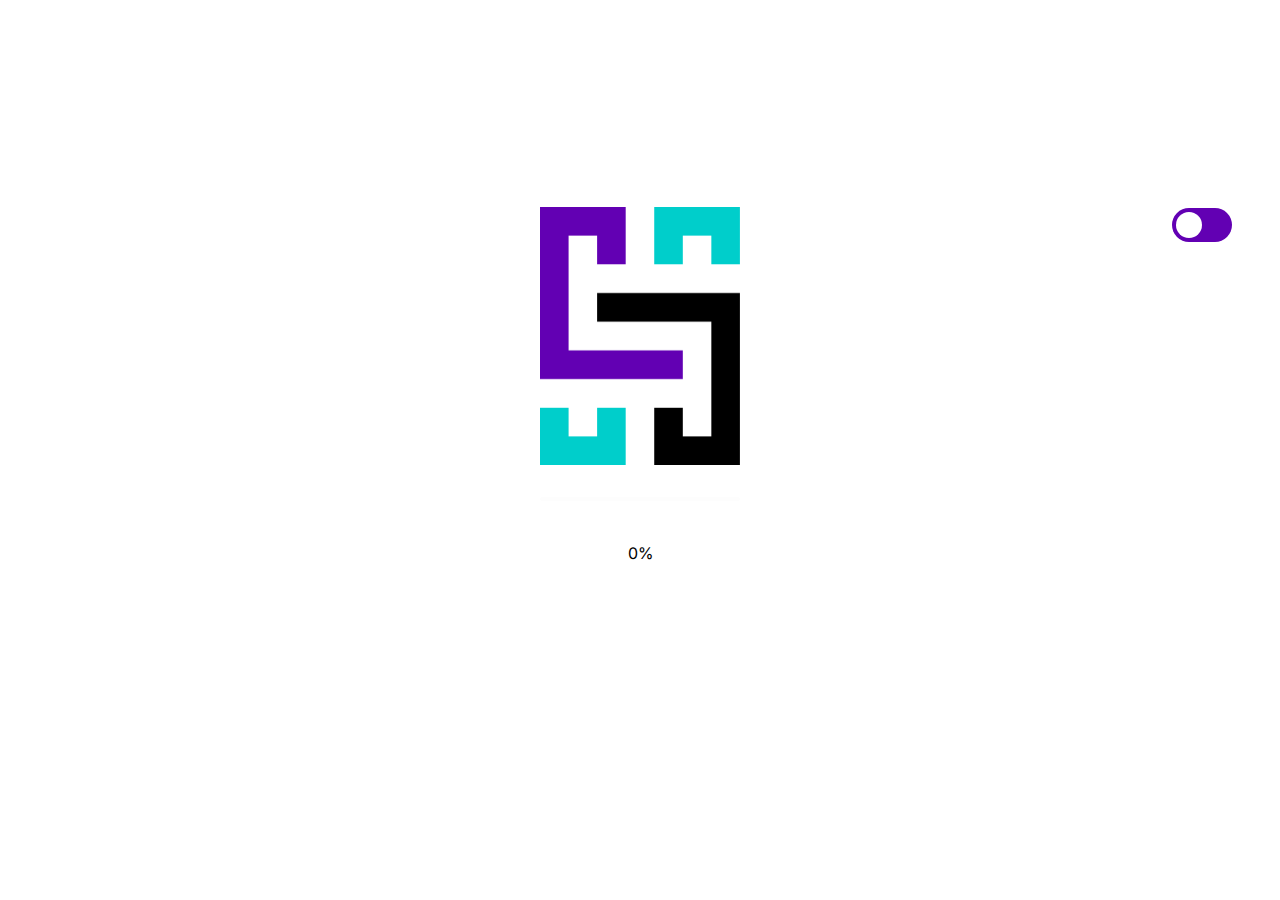
==== commit b93adcb4: "undo" ====
--- a/index.html
+++ b/index.html
@@ -25,12 +25,12 @@
     <script src="js/script.js" defer></script>
 </head>
 <body>
-    <!-- <div class="theme-toggle">
+    <div class="theme-toggle">
         <label class="theme-switch">
             <input type="checkbox">
             <span class="slider"></span>
         </label>
-    </div> -->
+    </div>
     
     <div class="loader-container">
         <div class="loader-content">
